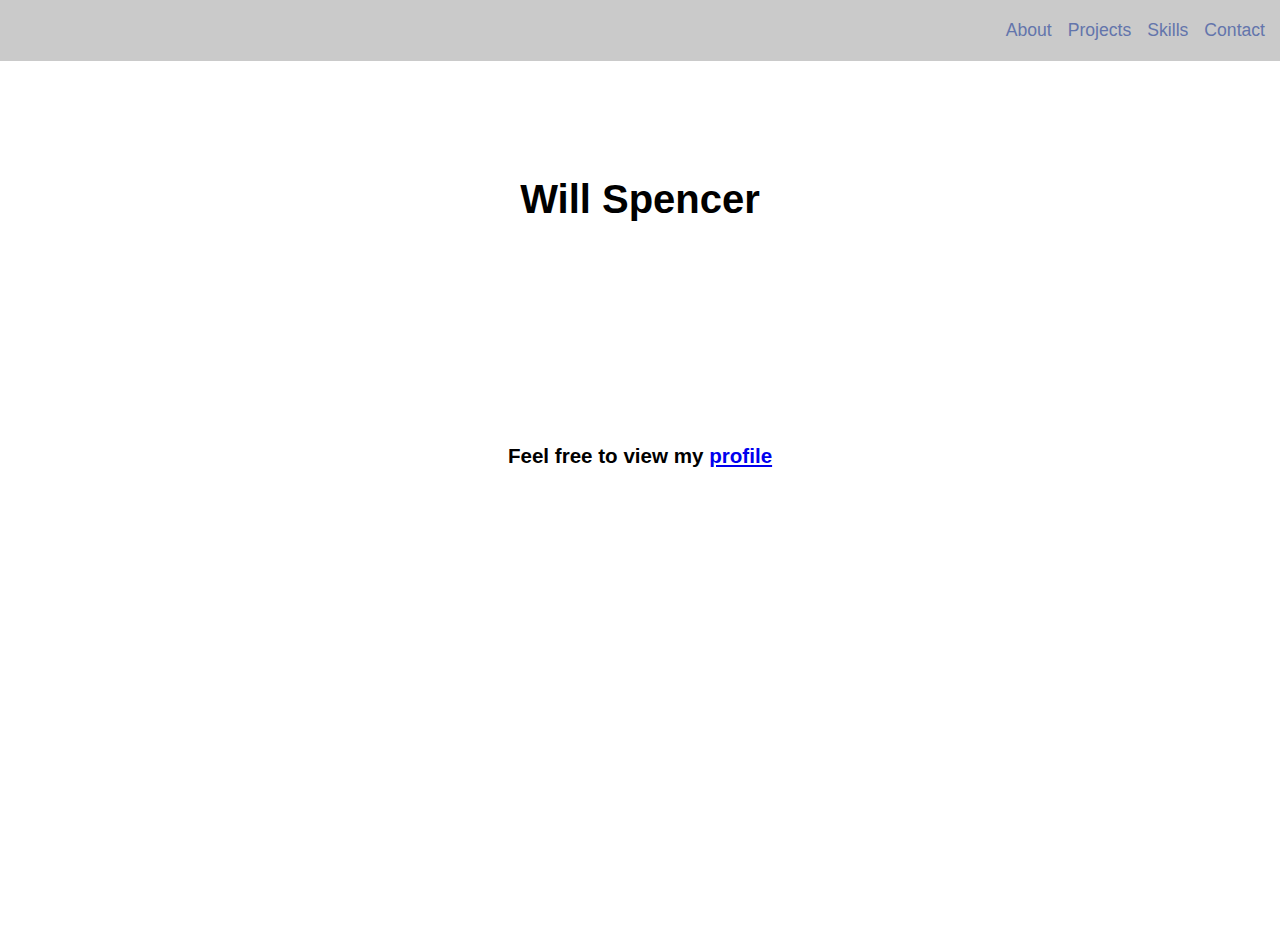
==== index.html @ 50aeb438 "link to pages" ====
<!DOCTYPE html>
<html lang="en">
<head>
    <meta charset="UTF-8">
    <meta http-equiv="X-UA-Compatible" content="IE=edge">
    <meta name="viewport" content="width=device-width, initial-scale=1.0">
    <link rel="stylesheet" href="index.css">
    <title>Portfolio</title>
</head>
<body>

<header>
    <nav id="navbar">
      <a class="nav-link" href="#welcome-section">About</a>
      <a class="nav-link" href="./projects.html">Projects</a>
      <a class="nav-link" href="./skills.html">Skills</a>
      <a class="nav-link" href="./contact.html">Contact</a>
  </nav>
  </header>
  
  
  
  <body>
    <section id="welcome-section">
      <h1>Will Spencer</h1>
    </section>
  

  
      </div>
      </div>
  
      <footer id="Profile">
       <h3>Feel free to view my <a href="https://github.com/wspenc"
        id="profile-link" target="_blank">profile</a></h3>
      </footer>
    </section>
  </body>
  
</body>
</html>
---- index.css ----
body, html{
    width: 100%;
    height: 100%;
    font-family: helvetica, arial, sans-serif;
    box-sizing: border-box;
    margin: 0;
    color: black;
    }
    
    a:not(#profile-link){
      text-decoration: none;
      color: #6375AC;
    }
    
    nav{
    position: fixed;
    width: 100%;
    display: flex;
    justify-content: flex-end;
    background-color: #CACACA;
    top: 0;
    left: 0;
    padding: 20px 10px 20px 1px;
    }
    
    .nav-link {
      margin-right: 1rem;
      font-size: 1.1rem;
    }
    
    h1{
    font-size: 2.5rem;
    text-align: center;
    padding: 150px;
    animation: fadeIn 2s;
    opacity: 1;
    }
    
    p{
        color: white;
    }
    

    
    #projects{
      background-color: #6375AC;
      padding-top: 1px;
    }
    
    h2{
      text-align: center;
      max-width: 370px;
      margin: 5rem auto 6rem auto;
      border-bottom: 0.2rem solid black;
      font-size: 1.6rem;
    }
    
    img{
      display: flex;
      flex-direction: row;
      flex-wrap: wrap;
      justify-content: center;
      align-items: center;
      padding: 0 4px;
      }
    
    
    .project-grid {
      display: grid;
       width: 100%;
      grid-gap: 2rem;
      grid-template-columns: repeat(auto-fit, minmax(320px, 3fr));
      margin-bottom: 6.6rem;
      margin-left: 4rem;
      
    }

    
    
    
    
    @media (min-width: 100px) {
       .project-section img {
        width: 70%;
        
      }
    }
    
    footer{
      text-align: center;
      padding: 25px;
      font-size: 1.1rem;
    }
    
    @keyframes fadeIn {
      from {
          opacity: 0;
      }}
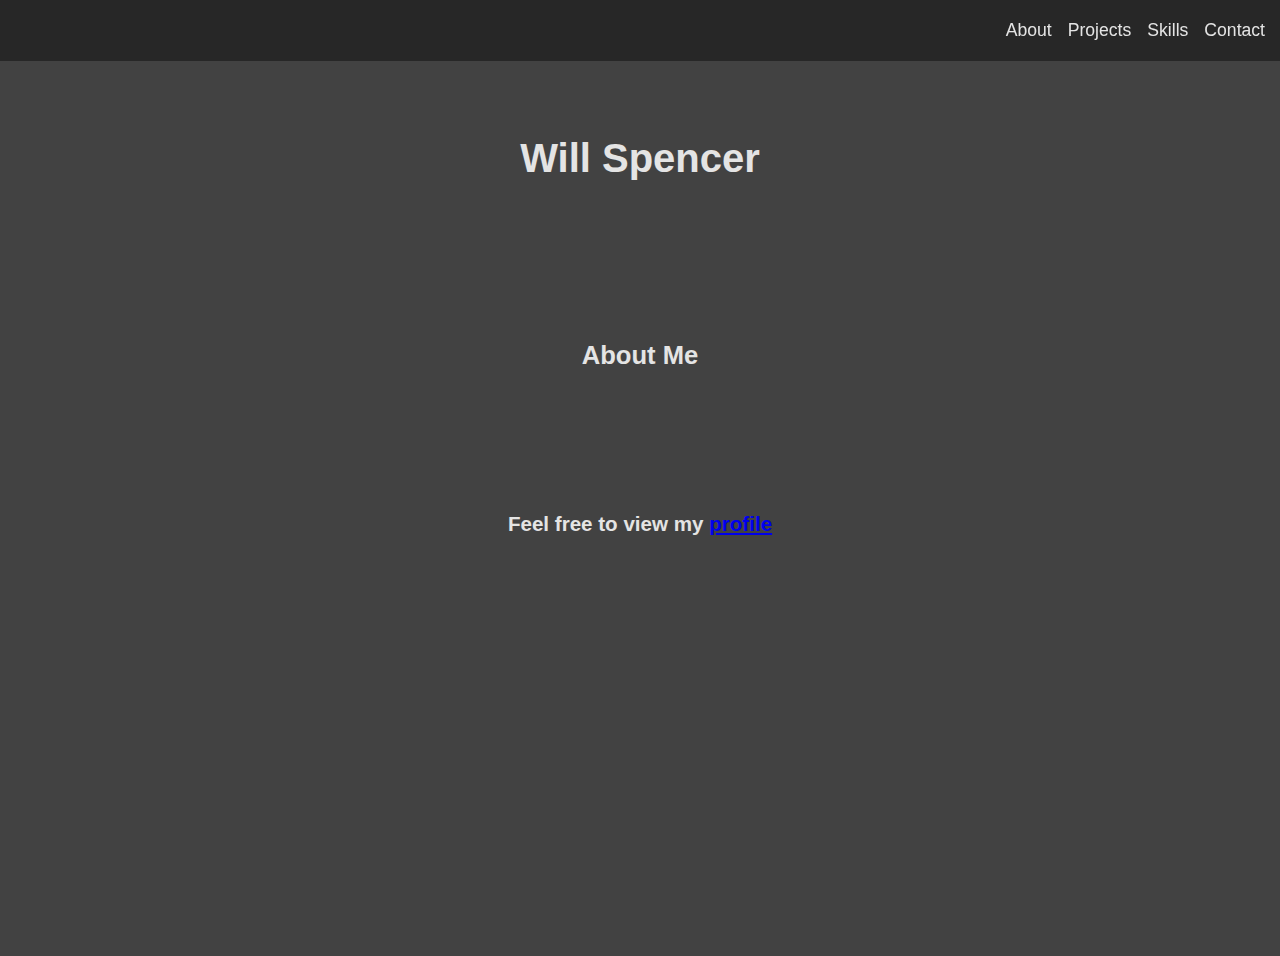
==== commit d83ca3b0: "color scheme" ====
--- a/index.html
+++ b/index.html
@@ -26,10 +26,8 @@
       <h1>Will Spencer</h1>
     </section>
   
-
-  
-      </div>
-      </div>
+    <h2>About Me</h2>
+    <p></p>
   
       <footer id="Profile">
        <h3>Feel free to view my <a href="https://github.com/wspenc"
--- a/index.css
+++ b/index.css
@@ -4,12 +4,13 @@
     font-family: helvetica, arial, sans-serif;
     box-sizing: border-box;
     margin: 0;
-    color: black;
+    color: #E4E4E4;
+    background-color: #424242;
     }
     
     a:not(#profile-link){
       text-decoration: none;
-      color: #6375AC;
+      color: #E4E4E4;
     }
     
     nav{
@@ -17,7 +18,8 @@
     width: 100%;
     display: flex;
     justify-content: flex-end;
-    background-color: #CACACA;
+    background-color: #272727;
+    box-shadow: 0 3px #424242;
     top: 0;
     left: 0;
     padding: 20px 10px 20px 1px;
@@ -31,19 +33,20 @@
     h1{
     font-size: 2.5rem;
     text-align: center;
-    padding: 150px;
+    padding: 80px;
     animation: fadeIn 2s;
+    margin-top: 3.5rem;
     opacity: 1;
     }
     
     p{
-        color: white;
+        color: #E4E4E4 ;
     }
     
 
     
     #projects{
-      background-color: #6375AC;
+      background-color: #272727;
       padding-top: 1px;
     }
     
@@ -51,7 +54,6 @@
       text-align: center;
       max-width: 370px;
       margin: 5rem auto 6rem auto;
-      border-bottom: 0.2rem solid black;
       font-size: 1.6rem;
     }
     
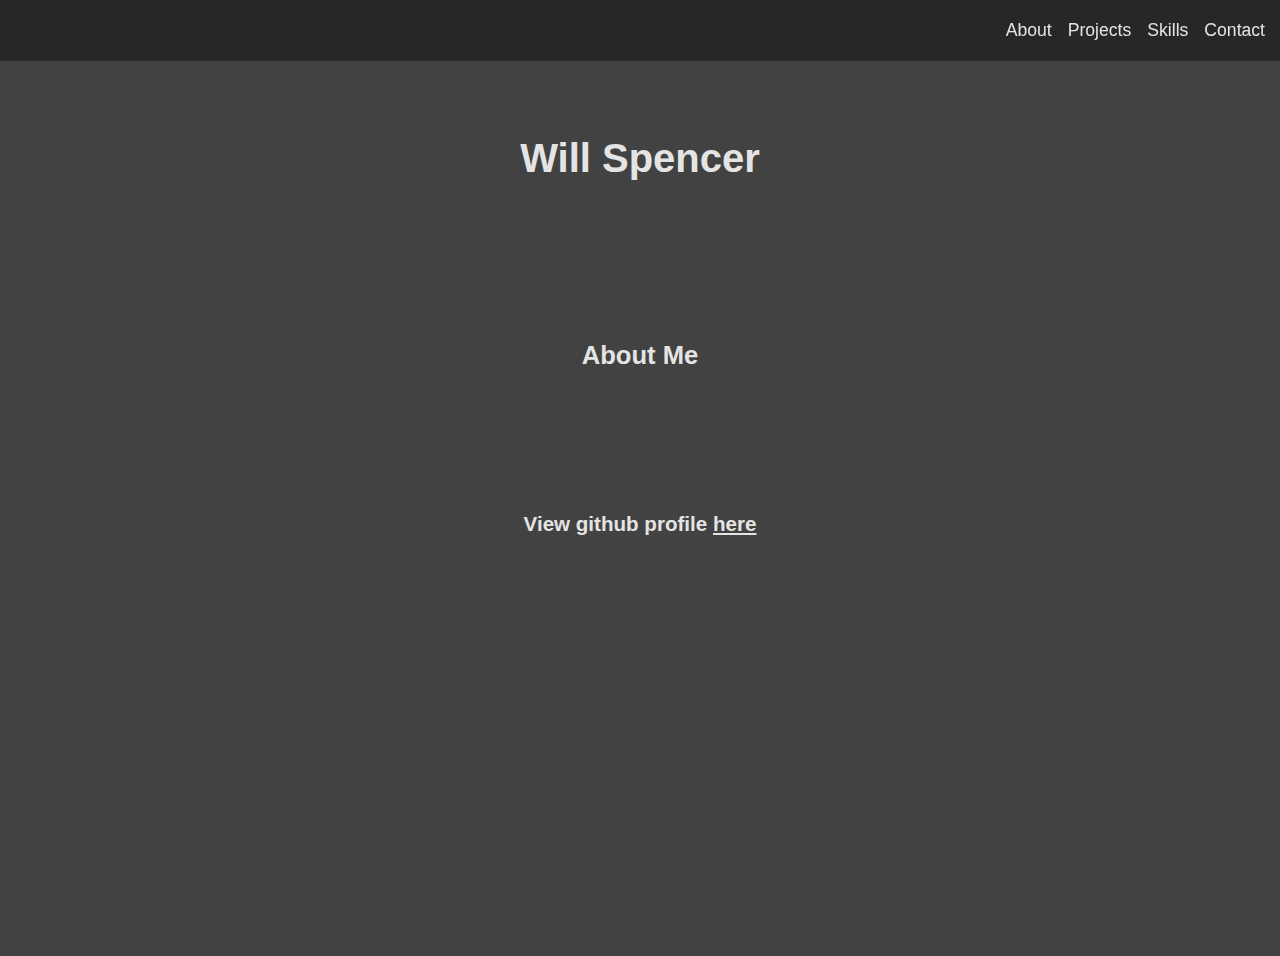
==== commit 3f997709: "link" ====
--- a/index.html
+++ b/index.html
@@ -30,8 +30,8 @@
     <p></p>
   
       <footer id="Profile">
-       <h3>Feel free to view my <a href="https://github.com/wspenc"
-        id="profile-link" target="_blank">profile</a></h3>
+       <h3>View github profile <a href="https://github.com/wspenc"
+        id="profile-link" target="_blank">here</a></h3>
       </footer>
     </section>
   </body>
--- a/index.css
+++ b/index.css
@@ -43,6 +43,9 @@
         color: #E4E4E4 ;
     }
     
+    a{
+      color: #E4E4E4;
+    }
 
     
     #projects{
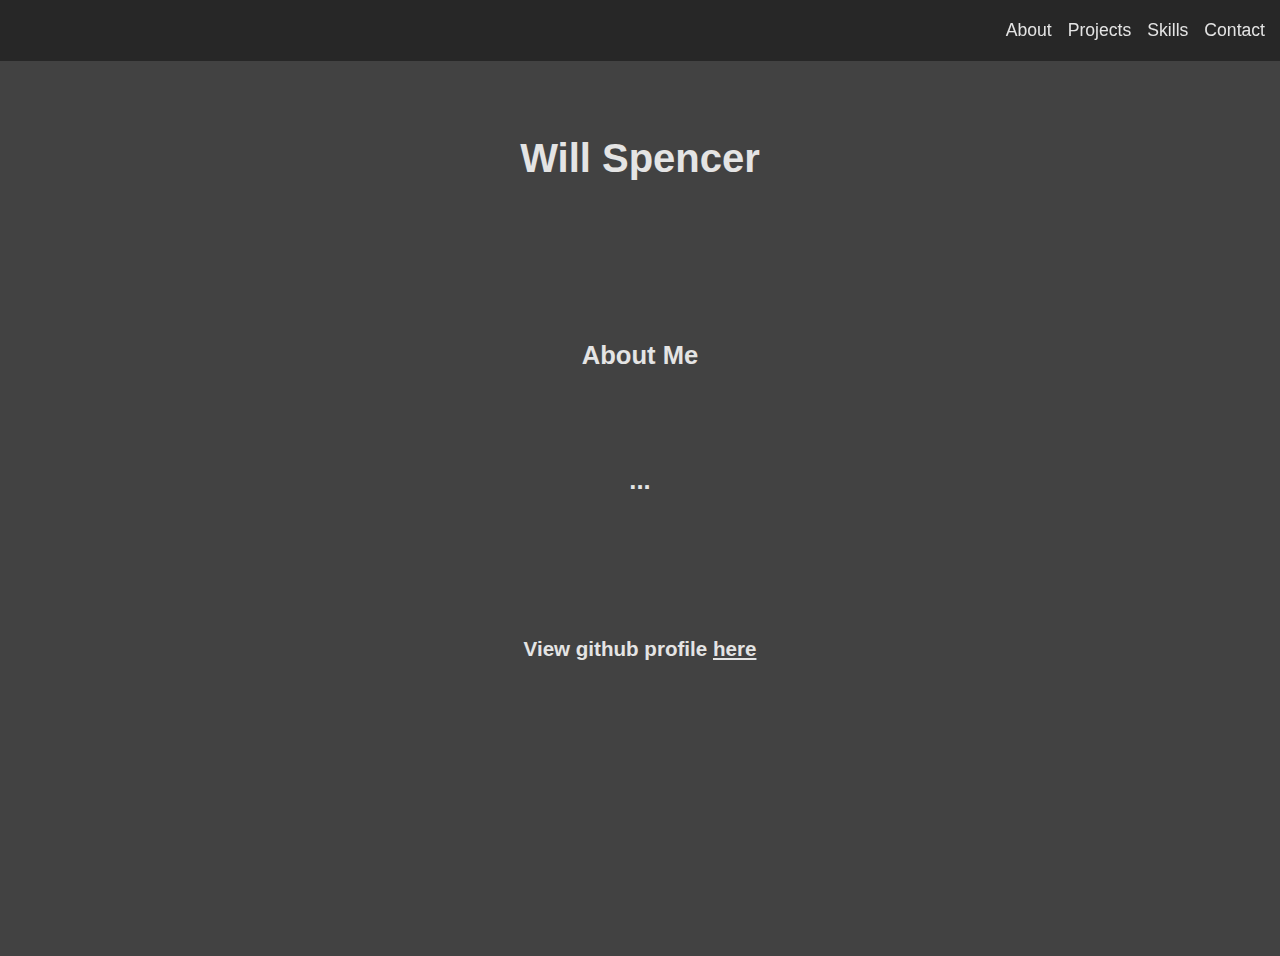
==== commit c5945a03: "about" ====
--- a/index.html
+++ b/index.html
@@ -27,7 +27,7 @@
     </section>
   
     <h2>About Me</h2>
-    <p></p>
+    <h2>...</h2>
   
       <footer id="Profile">
        <h3>View github profile <a href="https://github.com/wspenc"
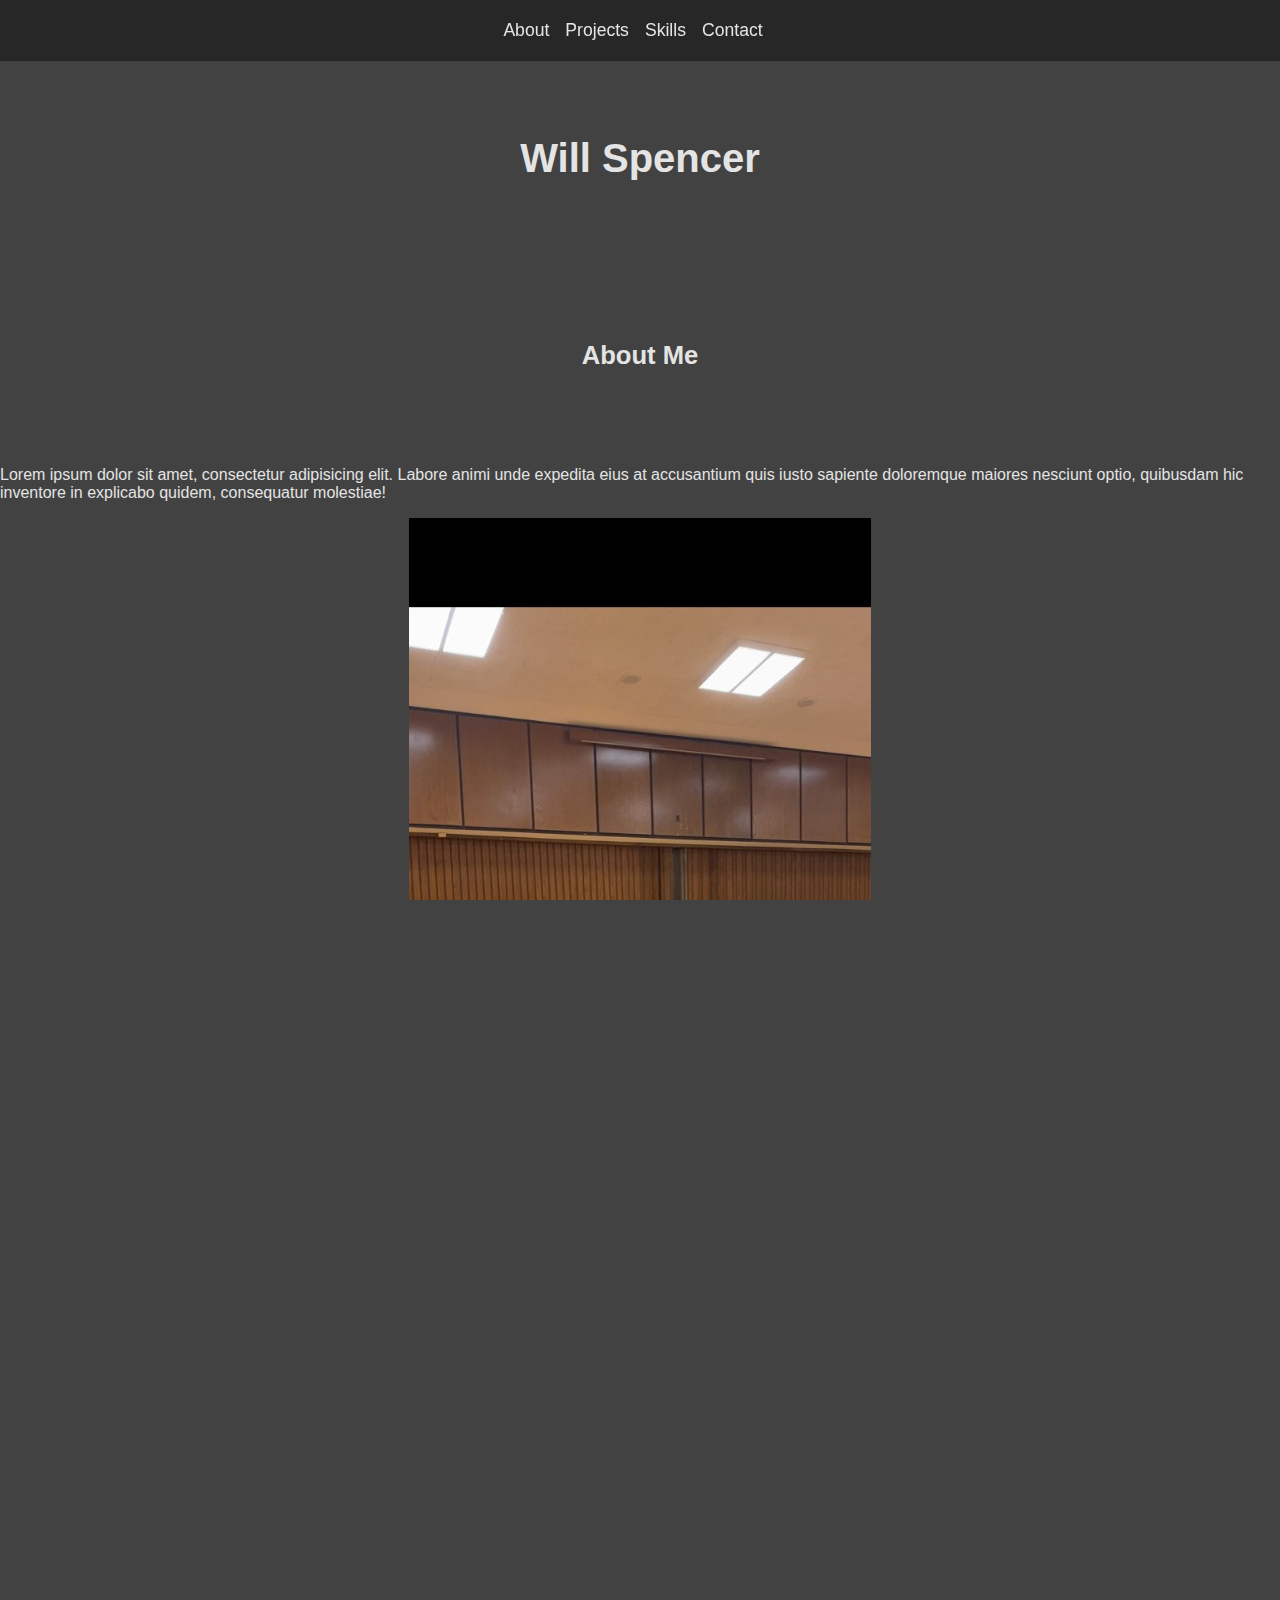
==== commit 5def6c03: "resume" ====
--- a/index.html
+++ b/index.html
@@ -27,8 +27,9 @@
     </section>
   
     <h2>About Me</h2>
-    <h2>...</h2>
-  
+    <p>Lorem ipsum dolor sit amet, consectetur adipisicing elit. Labore animi unde expedita eius at accusantium quis iusto sapiente doloremque maiores nesciunt optio, quibusdam hic inventore in explicabo quidem, consequatur molestiae!</p>
+    <img id="welcome-img" src="./test.jpg">
+    
       <footer id="Profile">
        <h3>View github profile <a href="https://github.com/wspenc"
         id="profile-link" target="_blank">here</a></h3>
--- a/index.css
+++ b/index.css
@@ -6,6 +6,7 @@
     margin: 0;
     color: #E4E4E4;
     background-color: #424242;
+    overflow-x: hidden;
     }
     
     a:not(#profile-link){
@@ -13,11 +14,27 @@
       color: #E4E4E4;
     }
     
+    #skills-list{
+      text-align: center;
+    }
+
+    ul{
+      display: inline-block;
+      text-align: left;
+      font-size: 18px;
+    }
+
+    #welcome-img{
+      display: block;
+      margin-left: auto;
+      margin-right: auto;
+    }
+
     nav{
     position: fixed;
     width: 100%;
     display: flex;
-    justify-content: flex-end;
+    justify-content: center;
     background-color: #272727;
     box-shadow: 0 3px #424242;
     top: 0;
@@ -100,4 +117,14 @@
     @keyframes fadeIn {
       from {
           opacity: 0;
-      }}+      }}
+
+  #contacts{
+    text-align: center;
+  }
+
+  #link:hover{
+    color: #D68475;
+  }
+
+
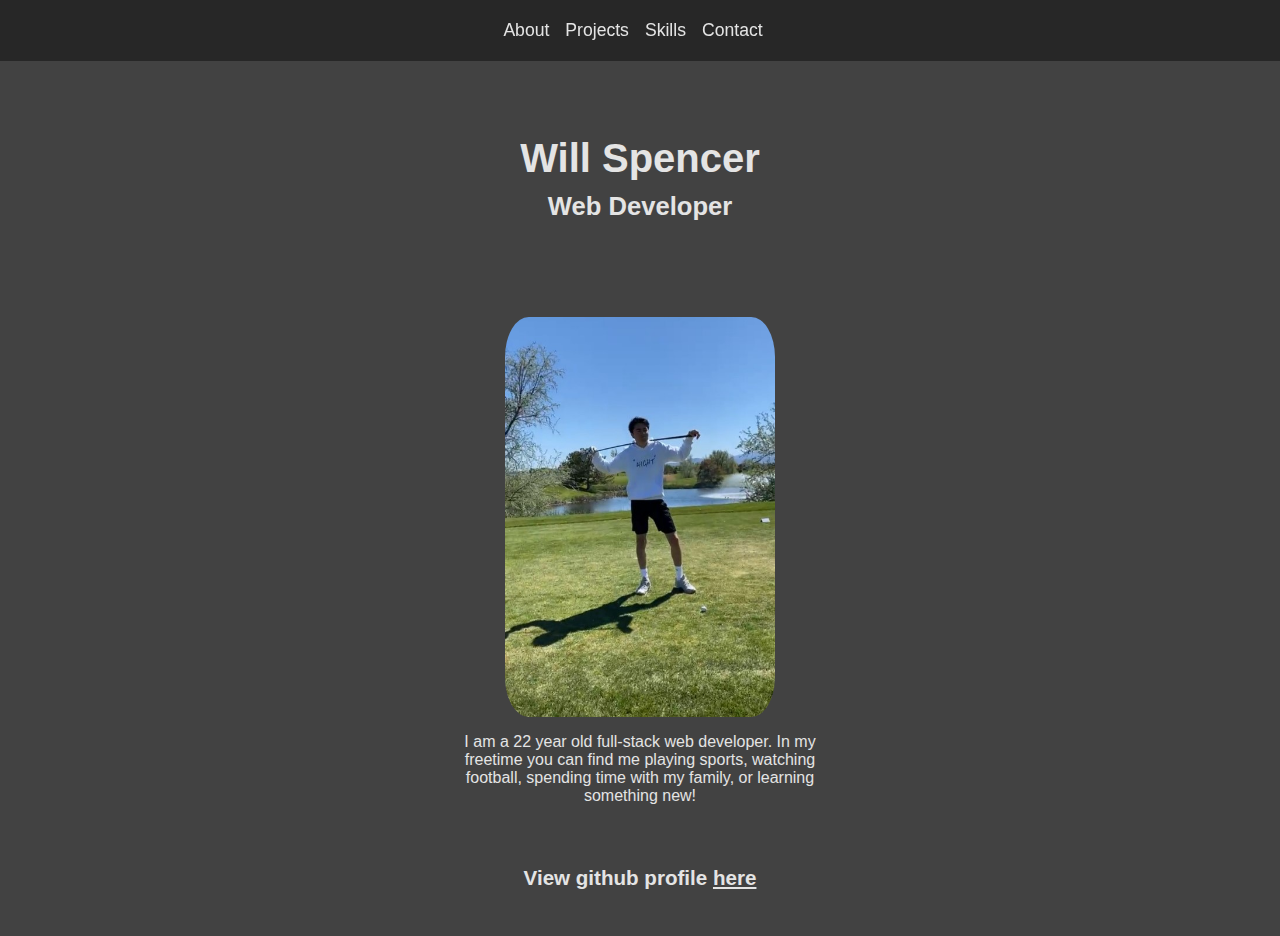
==== commit 41599bd1: "commit" ====
--- a/index.html
+++ b/index.html
@@ -6,6 +6,7 @@
     <meta http-equiv="X-UA-Compatible" content="IE=edge">
     <meta name="viewport" content="width=device-width, initial-scale=1.0">
     <link rel="stylesheet" href="index.css">
+    <link href="https://use.fontawesome.com/releases/v5.13.0/css/all.css"/>
     <title>Portfolio</title>
 </head>
 <body>
@@ -24,12 +25,13 @@
   <body>
     <section id="welcome-section">
       <h1>Will Spencer</h1>
+      <!-- <img class="thumbnail" src="./image0 (1).jpeg"/> -->
+      <h2 id="role">Web Developer</h2>
     </section>
   
-    <h2>About Me</h2>
-    <p>Lorem ipsum dolor sit amet, consectetur adipisicing elit. Labore animi unde expedita eius at accusantium quis iusto sapiente doloremque maiores nesciunt optio, quibusdam hic inventore in explicabo quidem, consequatur molestiae!</p>
-    <img id="welcome-img" src="./test.jpg">
-    
+    <img class="thumbnail" src="./golf.jpg"/>
+    <p id="intro">I am a 22 year old full-stack web developer. In my freetime you can find me playing sports, watching football, spending time with my family, or learning something new! </p>
+     
       <footer id="Profile">
        <h3>View github profile <a href="https://github.com/wspenc"
         id="profile-link" target="_blank">here</a></h3>
--- a/index.css
+++ b/index.css
@@ -84,6 +84,7 @@
       justify-content: center;
       align-items: center;
       padding: 0 4px;
+
       }
     
     
@@ -98,7 +99,17 @@
     }
 
     
-    
+    div.polaroid {
+  width: 80%;
+  background-color: white;
+  box-shadow: 0 4px 8px 0 rgba(0, 0, 0, 0.2), 0 6px 20px 0 rgba(0, 0, 0, 0.19);
+  margin-bottom: 25px;
+}
+
+div.container {
+  text-align: center;
+  padding: 10px 20px;
+}
     
     
     @media (min-width: 100px) {
@@ -127,4 +138,44 @@
     color: #D68475;
   }
 
+  button{
+    float: right;
+    color: #fff;
+    height: 25px;
+    width: 80px;
+    background-color: transparent;
+    border: 2px solid #fff;
+    border-radius: 8px;
+  }
 
+
+
+button:hover{
+  cursor: pointer;
+  background-color: #424242;
+  color: #fff;
+}
+
+.thumbnail{
+  height: 400px;
+  border-radius: 10%;
+  display: block;
+  margin-left: auto;
+  margin-right: auto;
+}
+
+#intro{
+  width: 400px;
+  text-align: center;
+  margin-left: auto;
+  margin-right: auto;
+}
+
+#role{
+  margin-top: -6rem;
+}
+
+#skills-list{
+display: inline;
+float: left;
+}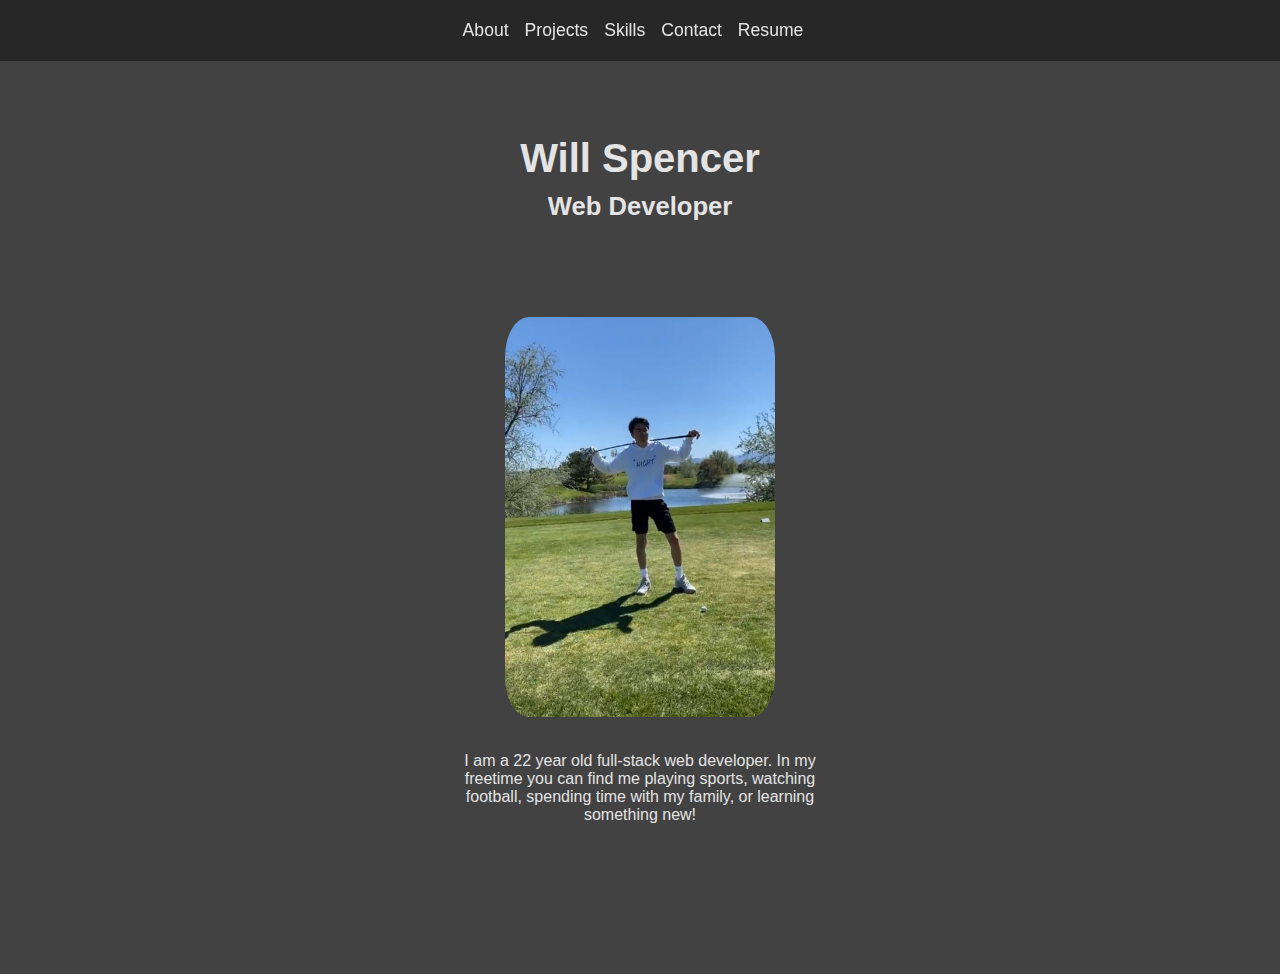
==== commit 223ded94: "skills-list" ====
--- a/index.html
+++ b/index.html
@@ -17,6 +17,7 @@
       <a class="nav-link" href="./projects.html">Projects</a>
       <a class="nav-link" href="./skills.html">Skills</a>
       <a class="nav-link" href="./contact.html">Contact</a>
+      <a class="nav-link" href="https://docs.google.com/document/d/1aJODjo3Bsr2WbuLZMg1zoxw-1SRid4uq0fcoAyuI4Gk/edit?usp=sharing" target="_blank">Resume</a>
   </nav>
   </header>
   
--- a/index.css
+++ b/index.css
@@ -98,19 +98,7 @@
       
     }
 
-    
-    div.polaroid {
-  width: 80%;
-  background-color: white;
-  box-shadow: 0 4px 8px 0 rgba(0, 0, 0, 0.2), 0 6px 20px 0 rgba(0, 0, 0, 0.19);
-  margin-bottom: 25px;
-}
 
-div.container {
-  text-align: center;
-  padding: 10px 20px;
-}
-    
     
     @media (min-width: 100px) {
        .project-section img {
@@ -123,6 +111,7 @@
       text-align: center;
       padding: 25px;
       font-size: 1.1rem;
+      margin-top: 35px;
     }
     
     @keyframes fadeIn {
@@ -169,13 +158,37 @@
   text-align: center;
   margin-left: auto;
   margin-right: auto;
+  margin-top: 35px;
 }
 
 #role{
   margin-top: -6rem;
 }
 
-#skills-list{
+#skills-list1{
 display: inline;
 float: left;
+}
+
+#skills-list2{
+  display: inline;
+  float: right;
+}
+
+#skills-list{
+  padding-left: 700px;
+  padding-right: 700px;
+}
+
+ul {
+  margin-bottom: 7rem;
+}
+
+.frame{
+  margin-top: -17px;
+}
+
+.tools{
+  text-align: center;
+  padding-left: 3.3rem;
 }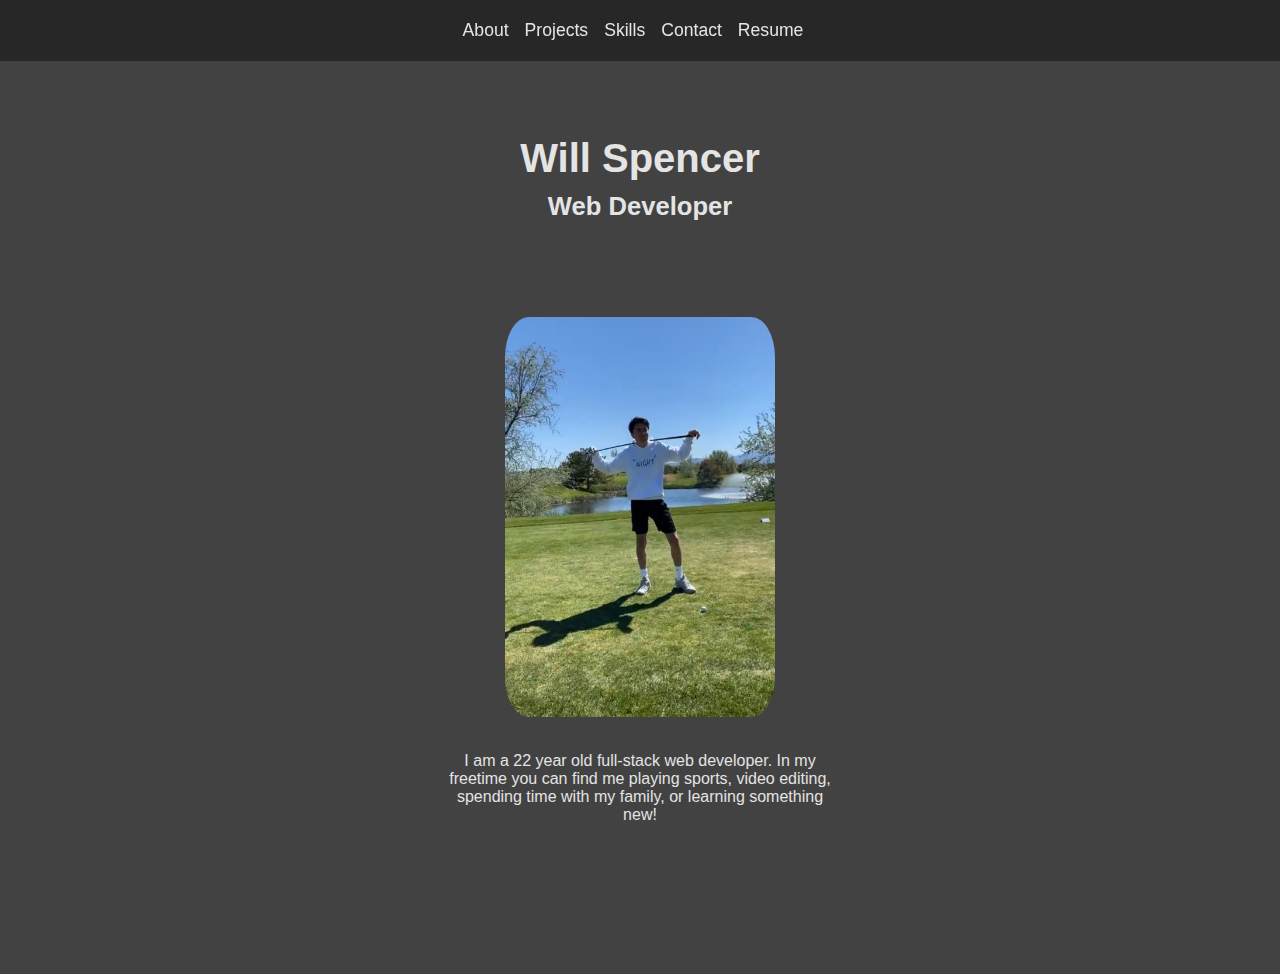
==== commit 911db759: "hobby" ====
--- a/index.html
+++ b/index.html
@@ -31,7 +31,7 @@
     </section>
   
     <img class="thumbnail" src="./golf.jpg"/>
-    <p id="intro">I am a 22 year old full-stack web developer. In my freetime you can find me playing sports, watching football, spending time with my family, or learning something new! </p>
+    <p id="intro">I am a 22 year old full-stack web developer. In my freetime you can find me playing sports, video editing, spending time with my family, or learning something new!</p>
      
       <footer id="Profile">
        <h3>View github profile <a href="https://github.com/wspenc"
--- a/index.css
+++ b/index.css
@@ -1,7 +1,7 @@
 body, html{
     width: 100%;
     height: 100%;
-    font-family: helvetica, arial, sans-serif;
+    font-family: arial, sans-serif;
     box-sizing: border-box;
     margin: 0;
     color: #E4E4E4;
@@ -9,13 +9,23 @@
     overflow-x: hidden;
     }
     
-    a:not(#profile-link){
+    a:hover{
+      color:#A7C5CB ;
+    }
+
+    a:not(#profile-link):not(#link){
       text-decoration: none;
       color: #E4E4E4;
     }
     
-    #skills-list{
-      text-align: center;
+    .list{
+    display: grid;
+    width: 40%;
+     grid-gap: 2rem;
+     grid-template-columns: repeat(auto-fit, minmax(80px, 3fr));
+     margin-bottom: 6.6rem;
+     margin-left: 30vw;
+    text-align: center;
     }
 
     ul{
@@ -23,6 +33,11 @@
       text-align: left;
       font-size: 18px;
     }
+
+    .tech{
+      margin-left: 2.3vw;
+    }
+
 
     #welcome-img{
       display: block;
@@ -63,7 +78,6 @@
     a{
       color: #E4E4E4;
     }
-
     
     #projects{
       background-color: #272727;
@@ -84,17 +98,20 @@
       justify-content: center;
       align-items: center;
       padding: 0 4px;
-
       }
     
-    
+    .kaiju{
+      position: relative;
+      height: 87%;
+    }
+
     .project-grid {
       display: grid;
-       width: 100%;
+      width: 100%;
       grid-gap: 2rem;
       grid-template-columns: repeat(auto-fit, minmax(320px, 3fr));
       margin-bottom: 6.6rem;
-      margin-left: 4rem;
+      margin-left: 7vw;
       
     }
 
@@ -124,7 +141,7 @@
   }
 
   #link:hover{
-    color: #D68475;
+    color: #A7C5CB;
   }
 
   button{
@@ -165,30 +182,3 @@
   margin-top: -6rem;
 }
 
-#skills-list1{
-display: inline;
-float: left;
-}
-
-#skills-list2{
-  display: inline;
-  float: right;
-}
-
-#skills-list{
-  padding-left: 700px;
-  padding-right: 700px;
-}
-
-ul {
-  margin-bottom: 7rem;
-}
-
-.frame{
-  margin-top: -17px;
-}
-
-.tools{
-  text-align: center;
-  padding-left: 3.3rem;
-}